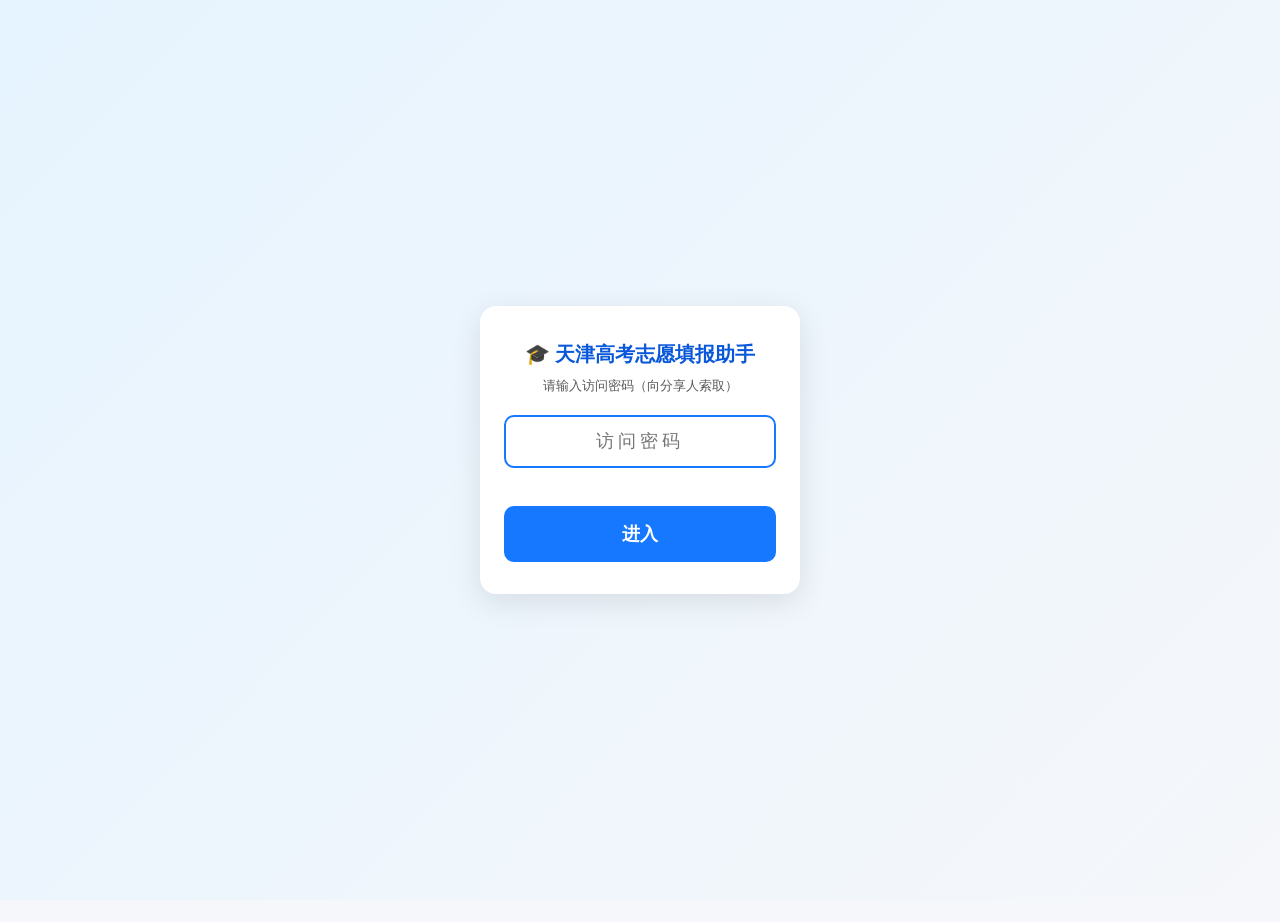
==== index.html @ 205c8498 "冲稳保列表支持点击折叠 - 点击各档标题栏可折叠/展开院校列表，箭头▶/▼指示状态 - 默认：冲刺档折叠(数量多)，稳妥/保底档展开 - 支持键盘(Enter/空格)操作，符合可访问性 - 标题栏ho" ====
<!DOCTYPE html>
<html lang="zh-CN">
  <head>
    <meta charset="UTF-8" />
    <meta
      name="viewport"
      content="width=device-width, initial-scale=1.0, maximum-scale=1.0, user-scalable=no"
    />
    <title>天津高考志愿填报助手 · 位次换算与报考范围指导</title>
    <meta
      name="description"
      content="输入孩子分数和选科，一键换算全市位次、往年等位分，并给出冲稳保报考范围。专为天津高考家长设计。"
    />
    <link rel="stylesheet" href="css/style.css?v=5" />
  </head>
  <body>
    <!-- 密码门：未输对密码前盖住整个应用 -->
    <div class="gate" id="gate">
      <div class="gate-card">
        <h2>🎓 天津高考志愿填报助手</h2>
        <p>请输入访问密码（向分享人索取）</p>
        <input type="password" id="gateInput" placeholder="访问密码" autocomplete="off" />
        <div class="err" id="gateErr"></div>
        <button class="btn" id="gateBtn">进入</button>
      </div>
    </div>

    <div class="container">
      <header class="header">
        <h1>🎓 天津高考志愿填报助手</h1>
        <p class="subtitle">输入分数和选科，看全市位次 & 往年能报哪些学校</p>
        <span class="badge">数据来源：天津教育招生考试院公开一分一段表</span>
        <div style="margin-top:10px">
          <a href="share.html" class="btn btn-secondary" style="display:inline-block;width:auto;padding:8px 18px;font-size:14px">📱 生成二维码分享给亲友</a>
        </div>
      </header>

      <!-- 步骤1：输入 -->
      <section class="card" id="inputCard">
        <h2 class="card-title"><span class="num">1</span>输入孩子的高考信息</h2>

        <div class="field">
          <label for="scoreInput">高考总分</label>
          <input
            type="number"
            id="scoreInput"
            class="score-input"
            inputmode="numeric"
            placeholder="请输入分数，如 620"
            min="300"
            max="750"
          />
          <div class="hint" id="scoreHint">满分 750 分，本科线约 476 分</div>
        </div>

        <div class="field">
          <label>选考科目（天津 3+3，从下面 6 门中选 3 门）</label>
          <div class="subject-grid" id="subjectGrid">
            <button type="button" class="subject-chip" data-code="phy">物理</button>
            <button type="button" class="subject-chip" data-code="chem">化学</button>
            <button type="button" class="subject-chip" data-code="bio">生物</button>
            <button type="button" class="subject-chip" data-code="pol">政治</button>
            <button type="button" class="subject-chip" data-code="his">历史</button>
            <button type="button" class="subject-chip" data-code="geo">地理</button>
          </div>
          <div class="subject-count" id="subjectCount">已选 0 / 3</div>
        </div>

        <button class="btn" id="submitBtn" disabled>开始换算并推荐</button>
      </section>

      <!-- 步骤2：位次换算结果 -->
      <section class="card hidden" id="rankCard">
        <h2 class="card-title"><span class="num">2</span>全市位次换算</h2>
        <div class="rank-result">
          <div class="rank-big">
            <span id="rankValue">—</span><small> 名</small>
          </div>
          <div class="rank-label">
            孩子考 <strong id="rankScore">—</strong> 分，在全市排在这个位次
          </div>
          <p
            style="
              color: var(--text-sub);
              font-size: 14px;
              margin-bottom: 12px;
            "
          >
            同样是这个位次，在往年相当于多少分？（位次法比直接比分更准）
          </p>
          <table class="equiv-table">
            <thead>
              <tr>
                <th>年份</th>
                <th>同位次对应分数</th>
              </tr>
            </thead>
            <tbody id="equivBody"></tbody>
          </table>
        </div>
      </section>

      <!-- 步骤3：报考范围 -->
      <section class="card hidden" id="matchCard">
        <h2 class="card-title"><span class="num">3</span>报考范围参考</h2>
        <p
          style="color: var(--text-sub); font-size: 14px; margin-bottom: 12px"
        >
          下面是结合孩子位次和选科，筛选出的可报院校专业组，按
          <span style="color: var(--chong); font-weight: 600">冲</span> /
          <span style="color: #d48806; font-weight: 600">稳</span> /
          <span style="color: #389e0d; font-weight: 600">保</span>
          三档分组。建议冲的少填、稳的精挑、保的留够。
        </p>

        <div id="bucketsContainer">
          <div class="loading"><div class="spinner"></div><div style="margin-top:10px">正在匹配院校…</div></div>
        </div>
      </section>

      <!-- 风险声明 -->
      <div class="disclaimer">
        <strong>⚠️ 重要提示：</strong>
        本工具基于公开的一分一段表和整理自公开来源的院校历史数据，
        <strong>仅供参考</strong>。院校录取数据可能存在缺失或不准确，
        各专业组招生计划、选科要求每年都会调整。
        <strong
          >最终填报务必以天津考试院「志愿填报辅助系统」及各高校招生章程为准。</strong
        >
      </div>

      <footer class="footer">
        数据来源：天津市教育招生考试院公开一分一段表（2023–2025）<br />
        院校数据：全量抓取全国 805 所在津招生院校、3292 个专业组（整理自公开数据）<br />
        本工具为参考性辅助工具，不构成填报建议的最终依据。
      </footer>
    </div>

    <script src="js/gate.js?v=3"></script>
    <script src="js/ranking.js?v=5"></script>
    <script src="js/subject.js?v=5"></script>
    <script src="js/matcher.js?v=5"></script>
    <script src="js/app.js?v=5"></script>
  </body>
</html>
---- css/style.css ----
:root {
  --primary: #1677ff;
  --primary-dark: #0958d9;
  --chong: #ff4d4f;
  --chong-bg: #fff1f0;
  --wen: #faad14;
  --wen-bg: #fffbe6;
  --bao: #52c41a;
  --bao-bg: #f6ffed;
  --text: #1f1f1f;
  --text-sub: #595959;
  --text-light: #8c8c8c;
  --border: #e8e8e8;
  --bg: #f5f7fa;
  --card: #ffffff;
  --radius: 12px;
  --shadow: 0 2px 8px rgba(0, 0, 0, 0.06);
}

* {
  box-sizing: border-box;
  margin: 0;
  padding: 0;
}

html {
  -webkit-text-size-adjust: 100%;
}

body {
  font-family: -apple-system, BlinkMacSystemFont, "Segoe UI", "PingFang SC",
    "Hiragino Sans GB", "Microsoft YaHei", sans-serif;
  background: var(--bg);
  color: var(--text);
  line-height: 1.6;
  font-size: 16px;
}

.container {
  max-width: 760px;
  margin: 0 auto;
  padding: 16px;
}

/* 头部 */
.header {
  text-align: center;
  padding: 24px 16px 12px;
}
.header h1 {
  font-size: 24px;
  color: var(--primary-dark);
  margin-bottom: 6px;
}
.header .subtitle {
  color: var(--text-sub);
  font-size: 15px;
}
.header .badge {
  display: inline-block;
  margin-top: 8px;
  padding: 2px 10px;
  background: #e6f4ff;
  color: var(--primary);
  border-radius: 20px;
  font-size: 13px;
}

/* 卡片 */
.card {
  background: var(--card);
  border-radius: var(--radius);
  box-shadow: var(--shadow);
  padding: 20px;
  margin-bottom: 16px;
}
.card-title {
  font-size: 18px;
  font-weight: 600;
  margin-bottom: 14px;
  display: flex;
  align-items: center;
  gap: 8px;
}
.card-title .num {
  width: 26px;
  height: 26px;
  background: var(--primary);
  color: #fff;
  border-radius: 50%;
  display: inline-flex;
  align-items: center;
  justify-content: center;
  font-size: 14px;
}

/* 输入区 */
.field {
  margin-bottom: 16px;
}
.field label {
  display: block;
  font-size: 15px;
  font-weight: 500;
  margin-bottom: 8px;
  color: var(--text);
}
.field .hint {
  font-size: 13px;
  color: var(--text-light);
  margin-top: 4px;
}
.score-input {
  width: 100%;
  padding: 14px 16px;
  font-size: 20px;
  border: 2px solid var(--border);
  border-radius: 10px;
  text-align: center;
  font-weight: 600;
  color: var(--primary-dark);
  transition: border-color 0.2s;
}
.score-input:focus {
  outline: none;
  border-color: var(--primary);
}

/* 选科勾选 */
.subject-grid {
  display: grid;
  grid-template-columns: repeat(3, 1fr);
  gap: 10px;
}
.subject-chip {
  position: relative;
  padding: 16px 8px;
  border: 2px solid var(--border);
  border-radius: 10px;
  text-align: center;
  cursor: pointer;
  font-size: 16px;
  font-weight: 500;
  background: #fff;
  transition: all 0.15s;
  user-select: none;
}
.subject-chip:hover {
  border-color: var(--primary);
}
.subject-chip.selected {
  border-color: var(--primary);
  background: #e6f4ff;
  color: var(--primary-dark);
}
.subject-chip input {
  position: absolute;
  opacity: 0;
  pointer-events: none;
}
.subject-count {
  text-align: center;
  margin-top: 8px;
  font-size: 13px;
  color: var(--text-light);
}
.subject-count.ok {
  color: var(--bao);
  font-weight: 600;
}
.subject-count.warn {
  color: var(--chong);
}

/* 按钮 */
.btn {
  display: block;
  width: 100%;
  padding: 16px;
  font-size: 18px;
  font-weight: 600;
  border: none;
  border-radius: 10px;
  background: var(--primary);
  color: #fff;
  cursor: pointer;
  transition: background 0.2s;
}
.btn:hover {
  background: var(--primary-dark);
}
.btn:disabled {
  background: #bfbfbf;
  cursor: not-allowed;
}
.btn-secondary {
  background: #fff;
  color: var(--primary);
  border: 2px solid var(--primary);
}
.btn-secondary:hover {
  background: #e6f4ff;
}

/* 结果区 - 位次 */
.rank-result {
  text-align: center;
  padding: 8px 0;
}
.rank-big {
  font-size: 48px;
  font-weight: 700;
  color: var(--primary-dark);
  line-height: 1.1;
}
.rank-big small {
  font-size: 16px;
  color: var(--text-sub);
  font-weight: 400;
}
.rank-label {
  color: var(--text-sub);
  margin: 6px 0 16px;
}
.equiv-table {
  width: 100%;
  border-collapse: collapse;
  margin-top: 10px;
  font-size: 15px;
}
.equiv-table th,
.equiv-table td {
  padding: 10px;
  text-align: center;
  border-bottom: 1px solid var(--border);
}
.equiv-table th {
  color: var(--text-sub);
  font-weight: 500;
  background: #fafafa;
}
.equiv-table td.score {
  font-size: 20px;
  font-weight: 700;
  color: var(--primary-dark);
}

/* 结果区 - 冲稳保 */
.bucket {
  border-radius: var(--radius);
  overflow: hidden;
  margin-bottom: 16px;
  border: 1px solid var(--border);
}
.bucket-header {
  padding: 14px 16px;
  font-weight: 600;
  font-size: 16px;
  display: flex;
  justify-content: space-between;
  align-items: center;
  color: #fff;
  cursor: pointer;
  user-select: none;
  transition: background 0.15s;
}
.bucket-header:hover {
  filter: brightness(0.95);
}
.bucket-header:focus-visible {
  outline: 3px solid rgba(255, 255, 255, 0.5);
  outline-offset: -3px;
}
.bucket-header.chong {
  background: var(--chong);
}
.bucket-header.wen {
  background: var(--wen);
}
.bucket-header.bao {
  background: var(--bao);
}
.bucket-title {
  flex: 1;
  min-width: 0;
}
.bucket-desc {
  opacity: 0.85;
  font-size: 13px;
  font-weight: 400;
}
.bucket-right {
  display: flex;
  align-items: center;
  gap: 8px;
  flex-shrink: 0;
}
.collapse-arrow {
  font-size: 12px;
  width: 16px;
  text-align: center;
  opacity: 0.9;
}
.bucket-header .count {
  background: rgba(255, 255, 255, 0.25);
  padding: 2px 10px;
  border-radius: 12px;
  font-size: 13px;
}
.bucket-body {
  background: var(--card);
}
.bucket-body.collapsed {
  display: none;
}
.group-card {
  padding: 14px 16px;
  border-bottom: 1px solid var(--border);
}
.group-card:last-child {
  border-bottom: none;
}
.group-name {
  font-weight: 600;
  font-size: 16px;
  margin-bottom: 2px;
}
.group-meta {
  font-size: 13px;
  color: var(--text-light);
  margin-bottom: 8px;
}
.group-tags {
  display: flex;
  flex-wrap: wrap;
  gap: 6px;
  align-items: center;
}
.tag {
  font-size: 12px;
  padding: 2px 8px;
  border-radius: 10px;
  background: #f0f0f0;
  color: var(--text-sub);
}
.tag.subj {
  background: #e6f4ff;
  color: var(--primary-dark);
}
.tag.hint {
  font-weight: 500;
}
.tag.hint.chong {
  background: var(--chong-bg);
  color: var(--chong);
}
.tag.hint.wen {
  background: var(--wen-bg);
  color: #d48806;
}
.tag.hint.bao {
  background: var(--bao-bg);
  color: #389e0d;
}
.group-hist {
  font-size: 12px;
  color: var(--text-light);
  margin-top: 6px;
}

.empty {
  text-align: center;
  padding: 20px;
  color: var(--text-light);
  font-size: 14px;
}

/* 风险声明 */
.disclaimer {
  font-size: 13px;
  color: var(--text-light);
  background: #fffbe6;
  border: 1px solid #ffe58f;
  border-radius: 8px;
  padding: 12px 14px;
  line-height: 1.7;
}
.disclaimer strong {
  color: #d48806;
}

.footer {
  text-align: center;
  padding: 20px 16px 40px;
  color: var(--text-light);
  font-size: 12px;
  line-height: 1.8;
}

.hidden {
  display: none;
}

/* 加载中 */
.loading {
  text-align: center;
  padding: 40px;
  color: var(--text-light);
}
.spinner {
  display: inline-block;
  width: 28px;
  height: 28px;
  border: 3px solid var(--border);
  border-top-color: var(--primary);
  border-radius: 50%;
  animation: spin 0.8s linear infinite;
}
@keyframes spin {
  to {
    transform: rotate(360deg);
  }
}

/* 移动端适配 */
@media (max-width: 480px) {
  .container {
    padding: 12px;
  }
  .header h1 {
    font-size: 20px;
  }
  .rank-big {
    font-size: 38px;
  }
  .subject-grid {
    gap: 8px;
  }
  .subject-chip {
    padding: 12px 4px;
    font-size: 15px;
  }
}

/* 密码门 */
.gate {
  position: fixed;
  inset: 0;
  background: linear-gradient(135deg, #e6f4ff 0%, #f5f7fa 100%);
  display: flex;
  align-items: center;
  justify-content: center;
  z-index: 9999;
  padding: 20px;
}
.gate-card {
  background: #fff;
  border-radius: 16px;
  box-shadow: 0 8px 30px rgba(0, 0, 0, 0.1);
  padding: 32px 24px;
  max-width: 320px;
  width: 100%;
  text-align: center;
}
.gate-card h2 {
  color: var(--primary-dark);
  font-size: 20px;
  margin-bottom: 6px;
}
.gate-card p {
  color: var(--text-sub);
  font-size: 13px;
  margin-bottom: 18px;
}
.gate input {
  width: 100%;
  padding: 14px;
  font-size: 18px;
  text-align: center;
  border: 2px solid var(--border);
  border-radius: 10px;
  letter-spacing: 4px;
  margin-bottom: 12px;
}
.gate input:focus {
  outline: none;
  border-color: var(--primary);
}
.gate .err {
  color: var(--chong);
  font-size: 13px;
  min-height: 18px;
  margin-bottom: 8px;
}

/* 二维码分享 */
.share-bar {
  text-align: center;
  padding: 16px 0;
}
.share-bar .qrcode {
  display: inline-block;
  padding: 12px;
  background: #fff;
  border-radius: 10px;
  border: 1px solid var(--border);
}
.share-bar .qrcode img,
.share-bar .qrcode canvas {
  display: block;
}
.share-bar .share-tip {
  color: var(--text-sub);
  font-size: 13px;
  margin-top: 8px;
}
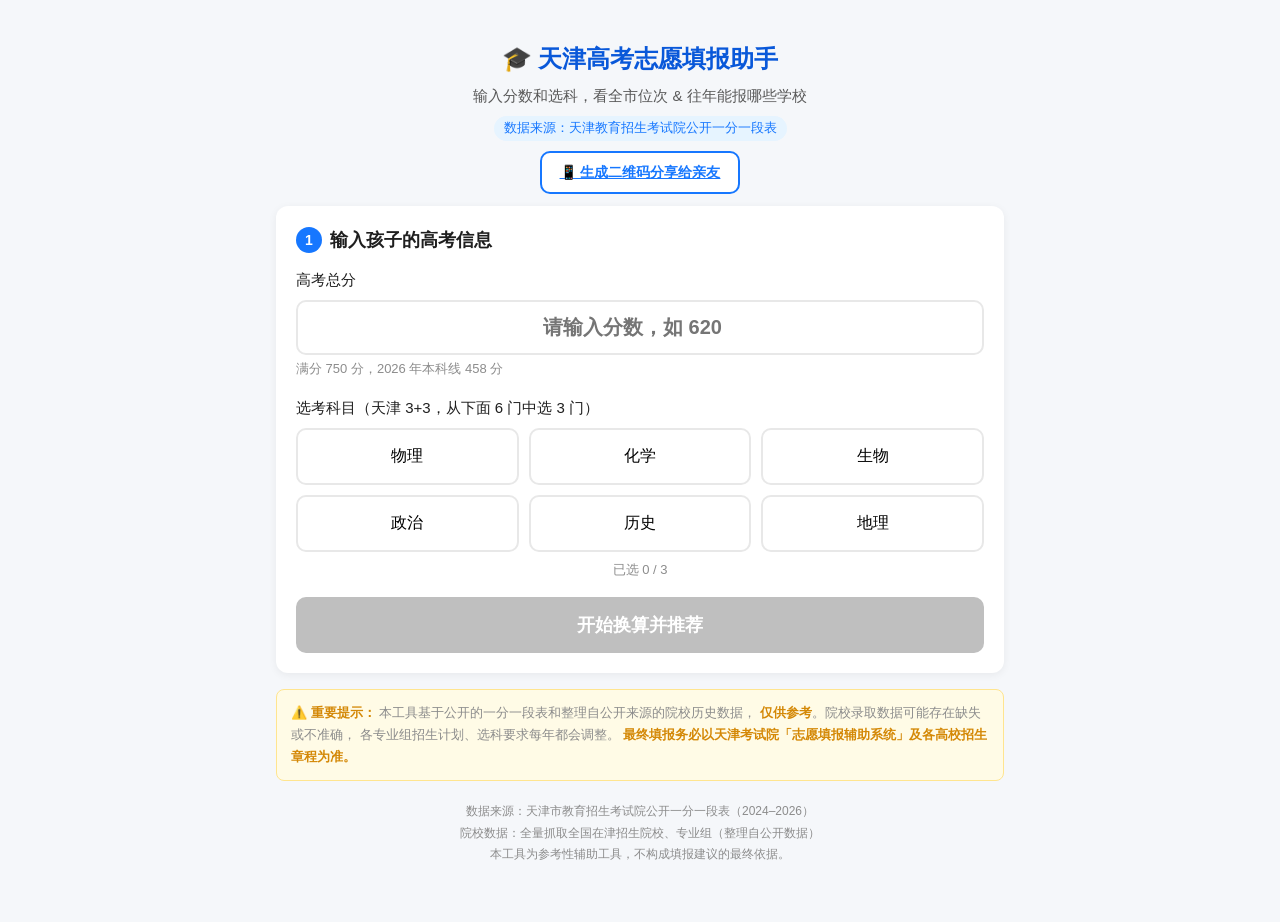
==== commit 76dee28e: "去掉密码门，直接打开即可使用 用户浏览器缓存导致密码门旧版JS无法更新，反复卡在登录。 去掉密码门，打开网址直接进入应用，彻底解决。 真实Chrome验证完整流程正常(直接打开→选科填分→计算位次+冲" ====
--- a/index.html
+++ b/index.html
@@ -11,20 +11,9 @@
       name="description"
       content="输入孩子分数和选科，一键换算全市位次、往年等位分，并给出冲稳保报考范围。专为天津高考家长设计。"
     />
-    <link rel="stylesheet" href="css/style.css?v=5" />
+    <link rel="stylesheet" href="css/style.css?v=7" />
   </head>
   <body>
-    <!-- 密码门：未输对密码前盖住整个应用 -->
-    <div class="gate" id="gate">
-      <div class="gate-card">
-        <h2>🎓 天津高考志愿填报助手</h2>
-        <p>请输入访问密码（向分享人索取）</p>
-        <input type="password" id="gateInput" placeholder="访问密码" autocomplete="off" />
-        <div class="err" id="gateErr"></div>
-        <button class="btn" id="gateBtn">进入</button>
-      </div>
-    </div>
-
     <div class="container">
       <header class="header">
         <h1>🎓 天津高考志愿填报助手</h1>
@@ -50,7 +39,7 @@
             min="300"
             max="750"
           />
-          <div class="hint" id="scoreHint">满分 750 分，本科线约 476 分</div>
+          <div class="hint" id="scoreHint">满分 750 分，2026 年本科线 458 分</div>
         </div>
 
         <div class="field">
@@ -130,16 +119,15 @@
       </div>
 
       <footer class="footer">
-        数据来源：天津市教育招生考试院公开一分一段表（2023–2025）<br />
-        院校数据：全量抓取全国 805 所在津招生院校、3292 个专业组（整理自公开数据）<br />
+        数据来源：天津市教育招生考试院公开一分一段表（2024–2026）<br />
+        院校数据：全量抓取全国在津招生院校、专业组（整理自公开数据）<br />
         本工具为参考性辅助工具，不构成填报建议的最终依据。
       </footer>
     </div>
 
-    <script src="js/gate.js?v=3"></script>
-    <script src="js/ranking.js?v=5"></script>
-    <script src="js/subject.js?v=5"></script>
-    <script src="js/matcher.js?v=5"></script>
-    <script src="js/app.js?v=5"></script>
+    <script src="js/ranking.js?v=7"></script>
+    <script src="js/subject.js?v=7"></script>
+    <script src="js/matcher.js?v=7"></script>
+    <script src="js/app.js?v=7"></script>
   </body>
 </html>
